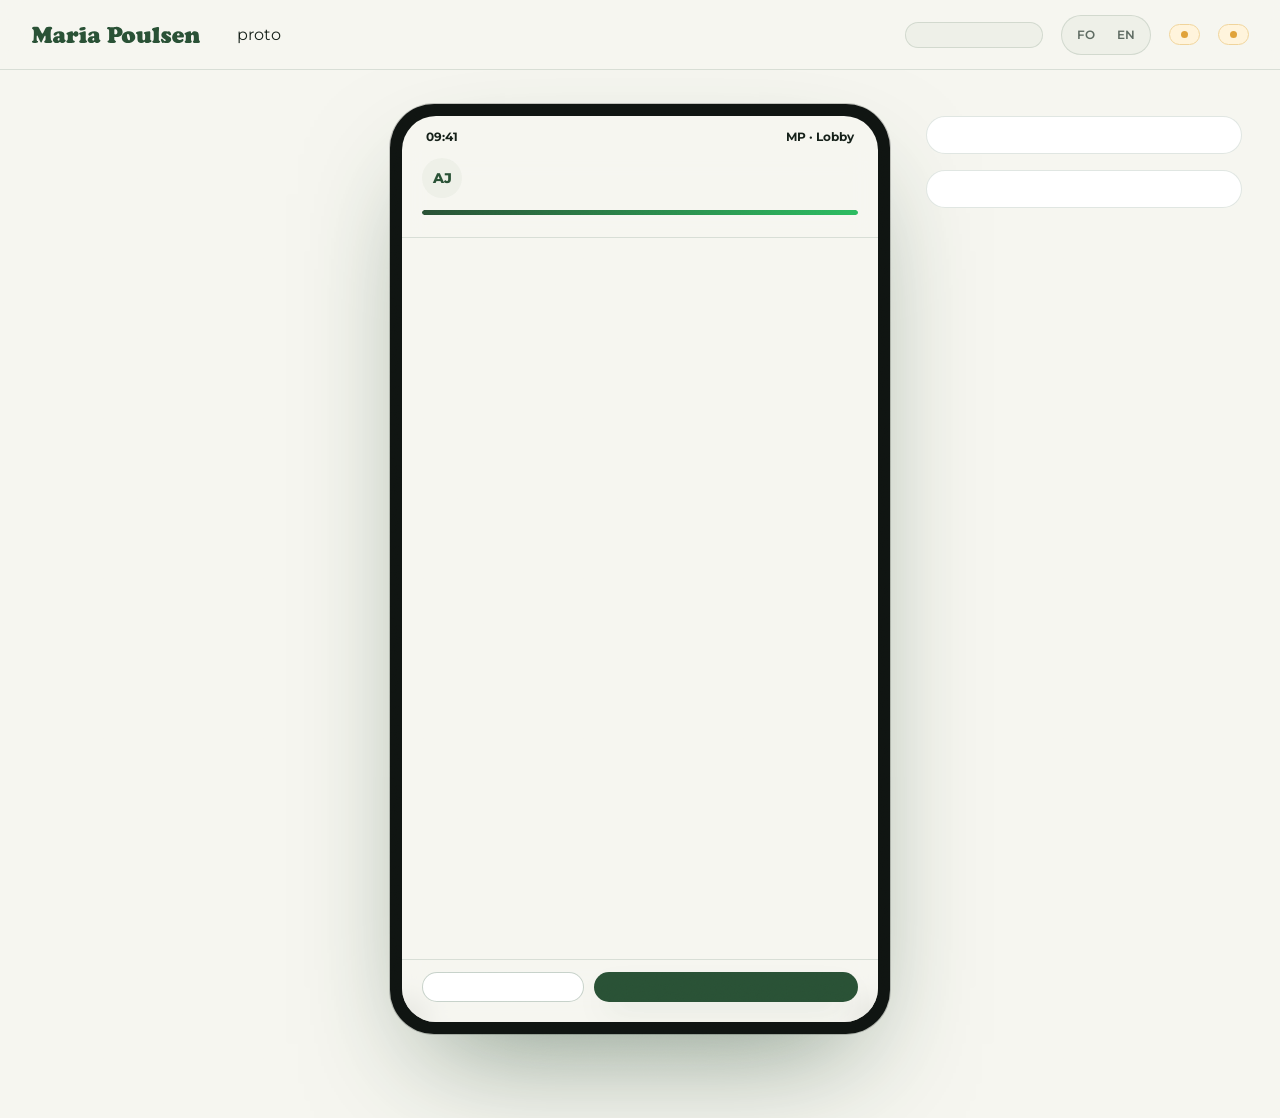
==== tilbod.html @ 672010e7 "Prototype (mock data only): pages and styles" ====
<!doctype html>
<html lang="fo" data-theme="auto" data-mode="customer">
<head>
<meta charset="utf-8">
<meta name="viewport" content="width=device-width,initial-scale=1,viewport-fit=cover">
<meta name="theme-color" content="#f6f6f0" media="(prefers-color-scheme: light)">
<meta name="theme-color" content="#0f1712" media="(prefers-color-scheme: dark)">
<meta name="color-scheme" content="light dark">
<meta name="mobile-web-app-capable" content="yes">
<meta name="apple-mobile-web-app-capable" content="yes">
<meta name="apple-mobile-web-app-status-bar-style" content="black-translucent">
<meta name="apple-mobile-web-app-title" content="MP Hitapumpa">
<meta name="application-name" content="MP Hitapumpa">
<meta name="format-detection" content="telephone=no">
<link rel="manifest" href="manifest.webmanifest">
<meta name="robots" content="noindex,nofollow,noarchive">
<link rel="icon" type="image/svg+xml" href="icons/icon.svg">
<link rel="icon" type="image/png" sizes="192x192" href="[data-uri]">
<link rel="apple-touch-icon" sizes="180x180" href="[data-uri]">
<title>Tilboð · Maria Poulsen (dømi)</title>
<link rel="stylesheet" href="css/fonts.css">
<link rel="stylesheet" href="css/app.css">
</head>

<div class="grain"></div>
<header class="hud">
  <div class="brand"><svg class="logo-svg" xmlns="http://www.w3.org/2000/svg" viewBox="146 248 937 98" fill="currentColor" role="img" aria-label="Maria Poulsen"><path class="lg lg0" d="M 214.992188 314.238281 L 207.324219 331.425781 C 206.007812 334.324219 204.941406 336.273438 204.132812 337.269531 C 203.320312 338.273438 202.425781 338.777344 201.449219 338.777344 C 200.511719 338.777344 199.679688 338.367188 198.953125 337.5625 C 198.484375 337.050781 197.414062 335.175781 195.730469 331.9375 C 194.046875 328.699219 192.652344 325.828125 191.542969 323.3125 L 183.109375 304.335938 C 181.960938 301.695312 180.746094 300.375 179.46875 300.375 C 178.105469 300.375 177.359375 301.503906 177.234375 303.761719 C 176.933594 308.785156 176.785156 313.429688 176.785156 317.6875 C 176.785156 322.121094 176.996094 325.121094 177.425781 326.699219 C 177.722656 327.632812 178.113281 328.316406 178.605469 328.746094 C 179.09375 329.167969 180.425781 329.9375 182.601562 331.046875 C 184.007812 331.765625 184.707031 333.023438 184.707031 334.8125 C 184.707031 339.585938 178.597656 341.964844 166.371094 341.964844 C 156.0625 341.964844 150.90625 339.648438 150.90625 335.003906 C 150.90625 333.8125 151.171875 332.949219 151.707031 332.414062 C 152.242188 331.886719 153.613281 331.085938 155.828125 330.019531 C 157.234375 329.378906 158.183594 328.507812 158.671875 327.398438 C 159.160156 326.292969 159.574219 324.144531 159.917969 320.949219 C 160.300781 317.539062 160.660156 311.953125 161.003906 304.175781 C 161.34375 296.402344 161.515625 289.75 161.515625 284.207031 C 161.515625 277.269531 160.980469 272.558594 159.917969 270.089844 C 159.535156 269.238281 159.097656 268.597656 158.609375 268.175781 C 158.117188 267.746094 157.191406 267.195312 155.828125 266.511719 C 152.804688 265.0625 151.292969 263.1875 151.292969 260.890625 C 151.292969 259.402344 151.855469 258.035156 152.984375 256.800781 C 154.113281 255.5625 155.613281 254.691406 157.488281 254.183594 C 159.363281 253.625 161.867188 253.148438 164.996094 252.742188 C 168.128906 252.339844 170.777344 252.136719 172.949219 252.136719 C 178.40625 252.136719 182.257812 252.582031 184.515625 253.476562 C 185.621094 253.902344 186.496094 254.476562 187.136719 255.203125 C 187.773438 255.925781 188.691406 257.417969 189.882812 259.675781 L 203.171875 284.144531 C 204.621094 286.832031 205.621094 288.46875 206.175781 289.066406 C 206.726562 289.660156 207.496094 289.960938 208.476562 289.960938 C 209.328125 289.960938 210.082031 289.644531 210.746094 289.003906 C 211.40625 288.363281 212.183594 287.171875 213.074219 285.425781 L 222.085938 267.851562 C 223.191406 265.597656 223.917969 264.125 224.257812 263.445312 C 226.34375 259.1875 228.410156 256.351562 230.453125 254.949219 C 233.050781 253.117188 237.78125 252.199219 244.640625 252.199219 C 256.691406 252.199219 262.71875 254.949219 262.71875 260.441406 C 262.71875 261.679688 262.488281 262.667969 262.019531 263.414062 C 261.550781 264.160156 260.589844 265.0625 259.140625 266.128906 C 257.183594 267.621094 255.949219 269.769531 255.4375 272.582031 C 254.457031 278.460938 253.96875 285.617188 253.96875 294.050781 C 253.96875 304.914062 254.480469 314.433594 255.5 322.609375 C 255.757812 324.613281 256.148438 325.976562 256.683594 326.699219 C 257.214844 327.425781 258.589844 328.507812 260.804688 329.957031 C 262.335938 330.980469 263.101562 332.34375 263.101562 334.042969 C 263.101562 337.03125 261.121094 339.136719 257.160156 340.371094 C 255.117188 341.054688 252.964844 341.496094 250.710938 341.710938 C 248.449219 341.929688 244.976562 342.03125 240.296875 342.03125 C 233.09375 342.03125 227.726562 341.519531 224.195312 340.5 C 220.273438 339.347656 218.316406 337.390625 218.316406 334.621094 C 218.316406 333.597656 218.570312 332.757812 219.082031 332.097656 C 219.59375 331.4375 220.914062 330.234375 223.042969 328.488281 C 224.148438 327.59375 224.90625 325.871094 225.3125 323.3125 C 225.714844 320.757812 225.917969 316.414062 225.917969 310.277344 C 225.917969 306.871094 225.761719 304.636719 225.4375 303.570312 C 225.121094 302.507812 224.449219 301.972656 223.425781 301.972656 C 222.234375 301.972656 221.085938 302.792969 219.976562 304.429688 C 218.867188 306.070312 217.207031 309.34375 214.992188 314.238281 "/><path class="lg lg1" d="M 299.457031 313.984375 C 297.582031 313.984375 295.953125 314.746094 294.570312 316.285156 C 293.1875 317.816406 292.492188 319.648438 292.492188 321.777344 C 292.492188 323.824219 292.984375 325.472656 293.964844 326.730469 C 294.945312 327.984375 296.242188 328.613281 297.859375 328.613281 C 301.269531 328.613281 302.972656 325.742188 302.972656 319.988281 C 302.972656 317.644531 302.726562 316.070312 302.238281 315.261719 C 301.75 314.453125 300.820312 314.027344 299.457031 313.984375 M 303.742188 276.988281 C 311.152344 276.988281 317.433594 278.863281 322.589844 282.613281 C 325.3125 284.617188 327.21875 286.902344 328.304688 289.480469 C 329.394531 292.054688 329.9375 295.605469 329.9375 300.117188 L 329.808594 309.636719 C 329.808594 316.242188 330.277344 320.523438 331.214844 322.484375 C 331.679688 323.417969 332.128906 324.015625 332.554688 324.269531 C 332.980469 324.523438 333.875 324.761719 335.238281 324.972656 C 336.601562 325.1875 337.28125 326.082031 337.28125 327.65625 C 337.28125 329.699219 336.460938 331.832031 334.824219 334.042969 C 333.183594 336.261719 331.0625 338.113281 328.464844 339.605469 C 325.273438 341.476562 321.929688 342.417969 318.433594 342.417969 C 313.960938 342.417969 310.425781 340.882812 307.828125 337.816406 C 306.933594 336.710938 306.101562 336.15625 305.335938 336.15625 C 304.484375 336.15625 303.355469 336.6875 301.949219 337.753906 C 297.691406 340.859375 292.855469 342.417969 287.445312 342.417969 C 281.867188 342.417969 277.351562 341.222656 273.902344 338.835938 C 271.644531 337.261719 269.851562 335.207031 268.535156 332.671875 C 267.210938 330.136719 266.554688 327.488281 266.554688 324.71875 C 266.554688 320.289062 268.34375 316.367188 271.921875 312.960938 C 277.5 307.59375 285.851562 304.890625 296.96875 304.847656 C 299.4375 304.847656 300.992188 304.601562 301.628906 304.109375 C 302.269531 303.625 302.589844 302.480469 302.589844 300.695312 C 302.589844 296.179688 302.121094 292.910156 301.183594 290.886719 C 300.246094 288.867188 298.710938 287.851562 296.582031 287.851562 C 295.304688 287.851562 294.164062 288.234375 293.167969 289.003906 C 292.164062 289.769531 290.917969 291.175781 289.425781 293.21875 C 285.636719 298.628906 281.671875 301.335938 277.542969 301.335938 C 275.457031 301.335938 273.75 300.71875 272.433594 299.480469 C 271.113281 298.246094 270.453125 296.625 270.453125 294.625 C 270.453125 292.582031 271.269531 290.535156 272.910156 288.488281 C 274.550781 286.445312 276.777344 284.660156 279.589844 283.125 C 287.296875 279.035156 295.347656 276.988281 303.742188 276.988281 "/><path class="lg lg2" d="M 371.273438 277.4375 C 373.53125 277.4375 374.90625 277.753906 375.394531 278.394531 C 375.882812 279.03125 376.320312 281.078125 376.703125 284.53125 C 376.917969 286.402344 377.578125 287.339844 378.683594 287.339844 C 379.539062 287.339844 380.347656 286.726562 381.113281 285.488281 C 384.519531 280.164062 388.972656 277.5 394.464844 277.5 C 398.34375 277.5 401.515625 278.757812 403.988281 281.273438 C 405.179688 282.503906 406.160156 284.09375 406.925781 286.03125 C 407.695312 287.96875 408.074219 289.832031 408.074219 291.621094 C 408.074219 293.625 407.605469 295.679688 406.671875 297.785156 C 405.730469 299.894531 404.519531 301.632812 403.027344 302.996094 C 400.304688 305.59375 396.957031 306.890625 392.996094 306.890625 C 390.824219 306.890625 389.003906 306.507812 387.535156 305.742188 C 386.066406 304.972656 384.136719 303.421875 381.753906 301.078125 C 380.859375 300.183594 380.027344 299.738281 379.261719 299.738281 C 378.066406 299.738281 377.289062 300.40625 376.929688 301.746094 C 376.566406 303.089844 376.386719 305.914062 376.386719 310.214844 C 376.386719 316.648438 376.621094 321.035156 377.089844 323.375 C 377.386719 324.65625 377.800781 325.539062 378.335938 326.027344 C 378.867188 326.519531 380.003906 327.019531 381.753906 327.527344 C 385.585938 328.679688 387.503906 330.679688 387.503906 333.535156 C 387.503906 335.28125 386.882812 336.804688 385.648438 338.105469 C 384.414062 339.40625 382.773438 340.265625 380.730469 340.691406 C 376.640625 341.542969 370.636719 341.964844 362.710938 341.964844 C 355.171875 341.964844 349.445312 341.308594 345.527344 339.988281 C 342.03125 338.796875 340.285156 336.730469 340.285156 333.792969 C 340.285156 331.578125 341.5625 329.59375 344.121094 327.847656 C 345.355469 327.042969 346.207031 326.308594 346.675781 325.644531 C 347.144531 324.988281 347.460938 324.078125 347.632812 322.929688 C 348.3125 319.054688 348.65625 311.878906 348.65625 301.394531 C 348.65625 299.480469 348.441406 298.109375 348.015625 297.273438 C 347.589844 296.445312 346.738281 295.773438 345.460938 295.265625 C 342.4375 294.074219 340.925781 292.347656 340.925781 290.089844 C 340.925781 288.042969 341.96875 286.289062 344.054688 284.816406 C 346.140625 283.347656 349.632812 281.886719 354.535156 280.441406 C 361.09375 278.480469 366.675781 277.480469 371.273438 277.4375 "/><path class="lg lg3" d="M 435.058594 253.476562 C 438.761719 253.476562 441.703125 254.171875 443.875 255.554688 C 446.046875 256.9375 447.132812 258.800781 447.132812 261.144531 C 447.132812 264.421875 445.492188 267.023438 442.214844 268.941406 C 437.015625 271.964844 430.734375 273.476562 423.367188 273.476562 C 420.257812 273.476562 417.785156 272.878906 415.953125 271.683594 C 413.484375 270.152344 412.246094 268.023438 412.246094 265.296875 C 412.246094 261.632812 414.867188 258.757812 420.105469 256.671875 C 425.429688 254.542969 430.414062 253.476562 435.058594 253.476562 M 447.707031 281.460938 L 447.707031 318.582031 C 447.707031 321.523438 447.972656 323.675781 448.503906 325.035156 C 449.039062 326.402344 450.113281 327.65625 451.734375 328.804688 C 453.054688 329.746094 453.9375 330.542969 454.382812 331.203125 C 454.832031 331.863281 455.058594 332.703125 455.058594 333.726562 C 455.058594 339.21875 448.089844 341.964844 434.164062 341.964844 C 426.664062 341.964844 420.722656 341.375 416.335938 340.179688 C 414.84375 339.753906 413.640625 339.007812 412.726562 337.941406 C 411.808594 336.878906 411.351562 335.664062 411.351562 334.300781 C 411.351562 333.152344 411.585938 332.257812 412.054688 331.617188 C 412.523438 330.980469 413.71875 329.957031 415.632812 328.550781 C 416.953125 327.570312 417.890625 325.976562 418.445312 323.757812 C 418.996094 321.542969 419.277344 318.246094 419.277344 313.855469 C 419.277344 312.449219 419.179688 309.824219 418.988281 305.964844 C 418.796875 302.109375 418.65625 299.863281 418.574219 299.226562 C 418.316406 297.476562 417.125 296.136719 414.996094 295.199219 C 412.355469 294.050781 411.035156 292.347656 411.035156 290.089844 C 411.035156 287.40625 412.757812 285.402344 416.207031 284.082031 C 420.976562 282.25 426.089844 280.695312 431.542969 279.417969 C 436.992188 278.140625 441.210938 277.5 444.195312 277.5 C 446.535156 277.5 447.707031 278.820312 447.707031 281.460938 "/><path class="lg lg4" d="M 491.027344 313.984375 C 489.152344 313.984375 487.523438 314.746094 486.140625 316.285156 C 484.753906 317.816406 484.066406 319.648438 484.066406 321.777344 C 484.066406 323.824219 484.550781 325.472656 485.53125 326.730469 C 486.511719 327.984375 487.8125 328.613281 489.429688 328.613281 C 492.839844 328.613281 494.542969 325.742188 494.542969 319.988281 C 494.542969 317.644531 494.296875 316.070312 493.804688 315.261719 C 493.316406 314.453125 492.390625 314.027344 491.027344 313.984375 M 495.308594 276.988281 C 502.722656 276.988281 509.003906 278.863281 514.15625 282.613281 C 516.882812 284.617188 518.789062 286.902344 519.875 289.480469 C 520.960938 292.054688 521.503906 295.605469 521.503906 300.117188 L 521.375 309.636719 C 521.375 316.242188 521.84375 320.523438 522.78125 322.484375 C 523.25 323.417969 523.699219 324.015625 524.125 324.269531 C 524.550781 324.523438 525.445312 324.761719 526.808594 324.972656 C 528.171875 325.1875 528.851562 326.082031 528.851562 327.65625 C 528.851562 329.699219 528.03125 331.832031 526.390625 334.042969 C 524.75 336.261719 522.632812 338.113281 520.035156 339.605469 C 516.839844 341.476562 513.496094 342.417969 510.003906 342.417969 C 505.53125 342.417969 501.992188 340.882812 499.398438 337.816406 C 498.503906 336.710938 497.671875 336.15625 496.90625 336.15625 C 496.050781 336.15625 494.921875 336.6875 493.519531 337.753906 C 489.261719 340.859375 484.425781 342.417969 479.015625 342.417969 C 473.433594 342.417969 468.921875 341.222656 465.46875 338.835938 C 463.210938 337.261719 461.421875 335.207031 460.105469 332.671875 C 458.78125 330.136719 458.121094 327.488281 458.121094 324.71875 C 458.121094 320.289062 459.914062 316.367188 463.488281 312.960938 C 469.070312 307.59375 477.417969 304.890625 488.535156 304.847656 C 491.003906 304.847656 492.5625 304.601562 493.199219 304.109375 C 493.839844 303.625 494.15625 302.480469 494.15625 300.695312 C 494.15625 296.179688 493.6875 292.910156 492.753906 290.886719 C 491.816406 288.867188 490.28125 287.851562 488.152344 287.851562 C 486.875 287.851562 485.734375 288.234375 484.734375 289.003906 C 483.734375 289.769531 482.484375 291.175781 480.996094 293.21875 C 477.207031 298.628906 473.242188 301.335938 469.113281 301.335938 C 467.027344 301.335938 465.320312 300.71875 464 299.480469 C 462.679688 298.246094 462.019531 296.625 462.019531 294.625 C 462.019531 292.582031 462.839844 290.535156 464.480469 288.488281 C 466.121094 286.445312 468.34375 284.660156 471.15625 283.125 C 478.867188 279.035156 486.917969 276.988281 495.308594 276.988281 "/><path class="lg lg5" d="M 605.332031 268.875 L 605.332031 290.597656 C 605.332031 292.257812 605.691406 293.261719 606.417969 293.605469 C 607.652344 294.199219 609.207031 294.496094 611.078125 294.496094 C 613.890625 294.496094 616.257812 293.707031 618.175781 292.132812 C 620.941406 289.878906 622.328125 286.085938 622.328125 280.761719 C 622.328125 275.222656 620.707031 271.222656 617.46875 268.746094 C 615.425781 267.171875 612.953125 266.386719 610.058594 266.386719 C 606.90625 266.386719 605.332031 267.214844 605.332031 268.875 M 576.515625 310.597656 L 576.515625 276.988281 C 576.515625 272.644531 576.21875 269.886719 575.621094 268.714844 C 575.023438 267.542969 573.40625 266.597656 570.765625 265.875 C 566.933594 264.765625 565.015625 262.847656 565.015625 260.125 C 565.015625 258.207031 565.824219 256.734375 567.441406 255.714844 C 569.058594 254.691406 571.402344 254.183594 574.46875 254.183594 C 575.492188 254.183594 578.027344 254.242188 582.074219 254.371094 L 585.90625 254.371094 C 592.976562 254.328125 597.121094 254.277344 598.335938 254.210938 C 599.550781 254.148438 603.882812 253.773438 611.335938 253.09375 C 613.804688 252.839844 616.066406 252.710938 618.109375 252.710938 C 625.09375 252.710938 631.3125 254.136719 636.765625 256.992188 C 646.261719 261.933594 651.015625 269.769531 651.015625 280.503906 C 651.015625 289.195312 647.691406 296.160156 641.046875 301.394531 C 634.785156 306.296875 627.203125 308.746094 618.300781 308.746094 C 616.042969 308.746094 613.273438 308.597656 609.992188 308.296875 C 608.246094 308.171875 607.160156 308.105469 606.734375 308.105469 C 605.5 308.105469 604.882812 308.808594 604.882812 310.214844 L 604.882812 310.597656 L 605.332031 321.078125 C 605.414062 323.121094 605.789062 324.644531 606.449219 325.644531 C 607.109375 326.644531 608.460938 327.679688 610.503906 328.742188 C 613.273438 330.234375 614.660156 331.851562 614.660156 333.597656 C 614.660156 336.28125 612.617188 338.347656 608.527344 339.796875 C 604.4375 341.246094 598.644531 341.964844 591.144531 341.964844 C 575.386719 341.964844 567.507812 339.265625 567.507812 333.855469 C 567.507812 332.578125 567.847656 331.597656 568.527344 330.914062 C 569.210938 330.234375 570.808594 329.253906 573.320312 327.976562 C 574.855469 327.171875 575.75 326.039062 576.003906 324.589844 C 576.261719 323.144531 576.429688 318.480469 576.515625 310.597656 "/><path class="lg lg6" d="M 681.089844 291.75 C 679.21875 291.75 677.714844 292.441406 676.585938 293.824219 C 675.457031 295.207031 674.890625 297.050781 674.890625 299.351562 C 674.890625 301.910156 675.371094 305.390625 676.328125 309.800781 C 677.289062 314.207031 678.425781 318.117188 679.75 321.523438 C 681.070312 325.015625 683.21875 326.761719 686.203125 326.761719 C 689.992188 326.761719 691.890625 324.355469 691.890625 319.542969 C 691.890625 315.964844 691.410156 311.894531 690.449219 307.339844 C 689.492188 302.78125 688.332031 299.074219 686.972656 296.222656 C 685.5625 293.328125 683.601562 291.835938 681.089844 291.75 M 686.203125 276.988281 C 693.996094 276.988281 700.832031 279.011719 706.710938 283.058594 C 710.929688 285.957031 714.316406 289.726562 716.871094 294.367188 C 719.511719 299.226562 720.832031 304.296875 720.832031 309.574219 C 720.832031 318.816406 716.59375 326.679688 708.117188 333.152344 C 700.023438 339.328125 690.761719 342.417969 680.324219 342.417969 C 670.144531 342.417969 661.902344 339.519531 655.597656 333.726562 C 649.464844 328.105469 646.398438 320.78125 646.398438 311.746094 C 646.398438 301.695312 650.148438 293.472656 657.640625 287.082031 C 665.480469 280.355469 674.996094 276.988281 686.203125 276.988281 "/><path class="lg lg7" d="M 760.445312 280.695312 L 760.445312 315.324219 C 760.445312 322.734375 762.894531 326.445312 767.792969 326.445312 C 769.03125 326.445312 770.242188 326.089844 771.4375 325.386719 C 772.628906 324.683594 773.457031 323.824219 773.925781 322.800781 C 774.863281 320.757812 775.335938 316.203125 775.335938 309.125 C 775.335938 302.140625 775.097656 297.371094 774.628906 294.816406 C 774.460938 293.75 774.160156 292.972656 773.734375 292.484375 C 773.308594 291.996094 772.5 291.429688 771.308594 290.792969 C 768.878906 289.515625 767.664062 287.894531 767.664062 285.933594 C 767.664062 283.292969 769.75 281.460938 773.925781 280.441406 C 781.851562 278.480469 789.667969 277.5 797.375 277.5 C 801.675781 277.5 803.828125 279.78125 803.828125 284.339844 C 803.828125 284.804688 803.804688 285.765625 803.765625 287.214844 C 803.679688 289.257812 803.613281 291.75 803.574219 294.6875 L 803.574219 322.863281 C 803.574219 324.3125 804.808594 325.636719 807.277344 326.828125 C 809.367188 327.847656 810.410156 329.339844 810.410156 331.300781 C 810.410156 335.128906 805.871094 338.09375 796.800781 340.179688 C 791.476562 341.414062 786.324219 342.03125 781.339844 342.03125 C 779.292969 342.03125 777.898438 341.796875 777.15625 341.332031 C 776.40625 340.859375 775.972656 339.949219 775.84375 338.582031 C 775.628906 335.941406 774.824219 334.621094 773.414062 334.621094 C 772.90625 334.621094 772.4375 334.738281 772.007812 334.972656 C 771.582031 335.207031 770.285156 336.066406 768.113281 337.5625 C 763.808594 340.5 759.1875 341.964844 754.246094 341.964844 C 746.070312 341.964844 740.296875 339.605469 736.933594 334.875 C 734.078125 330.914062 732.652344 324.246094 732.652344 314.878906 C 732.652344 311.382812 732.675781 308.40625 732.71875 305.933594 L 732.71875 302.996094 C 732.71875 299.328125 732.386719 296.636719 731.726562 294.910156 C 731.066406 293.1875 729.859375 291.832031 728.117188 290.851562 C 726.453125 290.003906 725.398438 289.320312 724.953125 288.808594 C 724.503906 288.296875 724.28125 287.597656 724.28125 286.703125 C 724.28125 283.464844 726.730469 281.3125 731.628906 280.246094 C 739.976562 278.417969 748.328125 277.5 756.675781 277.5 C 759.1875 277.5 760.445312 278.566406 760.445312 280.695312 "/><path class="lg lg8" d="M 850.597656 290.023438 L 850.597656 310.535156 C 850.597656 319.605469 850.738281 324.890625 851.011719 326.378906 C 851.285156 327.871094 852.34375 329.019531 854.175781 329.832031 C 855.75 330.511719 856.804688 331.148438 857.339844 331.746094 C 857.871094 332.34375 858.136719 333.195312 858.136719 334.300781 C 858.136719 335.707031 857.636719 336.984375 856.636719 338.132812 C 855.632812 339.285156 854.304688 340.09375 852.640625 340.5625 C 849.574219 341.496094 844.398438 341.964844 837.117188 341.964844 C 828.894531 341.964844 823.125 341.351562 819.800781 340.117188 C 818.269531 339.5625 817.011719 338.699219 816.03125 337.527344 C 815.054688 336.355469 814.5625 335.128906 814.5625 333.855469 C 814.5625 332.832031 814.828125 332.042969 815.359375 331.492188 C 815.894531 330.9375 817.054688 330.277344 818.84375 329.507812 C 820.503906 328.789062 821.527344 326.804688 821.910156 323.570312 C 822.589844 318.03125 822.933594 310.152344 822.933594 299.925781 C 822.933594 289.535156 822.632812 282.847656 822.035156 279.863281 C 821.441406 276.882812 819.953125 274.667969 817.566406 273.222656 C 815.777344 272.199219 814.550781 271.226562 813.890625 270.3125 C 813.226562 269.398438 812.902344 268.28125 812.902344 266.960938 C 812.902344 264.871094 813.902344 263.050781 815.902344 261.492188 C 817.90625 259.941406 821.097656 258.503906 825.488281 257.183594 C 828.425781 256.289062 832.238281 255.4375 836.925781 254.628906 C 841.609375 253.820312 845.015625 253.414062 847.148438 253.414062 C 850.511719 253.414062 852.195312 255.5 852.195312 259.675781 C 852.195312 261.035156 851.980469 264.171875 851.554688 269.066406 C 851.003906 276.691406 850.679688 283.679688 850.597656 290.023438 "/><path class="lg lg9" d="M 887.464844 277.054688 C 889.59375 277.054688 893.0625 277.523438 897.878906 278.460938 C 898.859375 278.628906 899.667969 278.714844 900.308594 278.714844 C 901.03125 278.714844 902.433594 278.332031 904.523438 277.566406 C 905.503906 277.183594 906.335938 276.988281 907.015625 276.988281 C 908.972656 276.988281 910.957031 278.246094 912.957031 280.761719 C 914.578125 282.761719 915.898438 284.957031 916.917969 287.34375 C 917.941406 289.726562 918.453125 291.792969 918.453125 293.539062 C 918.453125 295.242188 917.855469 296.65625 916.664062 297.789062 C 915.472656 298.914062 913.976562 299.480469 912.191406 299.480469 C 910.699219 299.480469 909.371094 299.117188 908.199219 298.394531 C 907.023438 297.671875 905.140625 296.074219 902.542969 293.601562 C 899.816406 290.960938 897.5625 289.640625 895.769531 289.640625 C 894.578125 289.640625 893.546875 290.078125 892.671875 290.949219 C 891.796875 291.824219 891.363281 292.855469 891.363281 294.050781 C 891.363281 296.136719 893.363281 298.097656 897.367188 299.925781 C 904.566406 303.164062 910.082031 306.699219 913.914062 310.535156 C 917.152344 313.769531 918.773438 317.734375 918.773438 322.417969 C 918.773438 328.339844 916.171875 333.277344 910.976562 337.242188 C 906.503906 340.691406 901.03125 342.417969 894.558594 342.417969 C 892.894531 342.417969 889.871094 342.140625 885.484375 341.585938 C 881.351562 341.117188 879.03125 340.882812 878.519531 340.882812 C 877.964844 340.882812 877.324219 340.945312 876.601562 341.074219 C 875.367188 341.246094 874.472656 341.332031 873.917969 341.332031 C 871.917969 341.332031 870.339844 340.816406 869.1875 339.796875 C 867.445312 338.222656 865.824219 335.742188 864.335938 332.351562 C 862.84375 328.964844 862.097656 326.058594 862.097656 323.632812 C 862.097656 319.710938 863.632812 317.753906 866.699219 317.753906 C 867.890625 317.753906 868.988281 318.148438 869.988281 318.9375 C 870.988281 319.722656 873.089844 321.824219 876.285156 325.226562 C 878.03125 327.105469 879.480469 328.390625 880.628906 329.09375 C 881.777344 329.796875 883.011719 330.148438 884.332031 330.148438 C 885.738281 330.148438 886.867188 329.773438 887.722656 329.027344 C 888.570312 328.28125 889 327.292969 889 326.058594 C 889 324.144531 887.359375 322.398438 884.078125 320.820312 C 877.21875 317.457031 872.265625 313.984375 869.222656 310.40625 C 866.175781 306.824219 864.652344 302.695312 864.652344 298.011719 C 864.652344 292.941406 866.210938 288.574219 869.316406 284.914062 C 873.746094 279.671875 879.796875 277.054688 887.464844 277.054688 "/><path class="lg lg10" d="M 954.9375 300.117188 L 961.386719 300.117188 C 964.109375 300.117188 965.476562 298.863281 965.476562 296.351562 C 965.476562 294.050781 964.816406 292.175781 963.496094 290.730469 C 962.175781 289.28125 960.453125 288.554688 958.320312 288.554688 C 955.933594 288.554688 954.0625 289.492188 952.695312 291.363281 C 951.421875 293.113281 950.78125 294.878906 950.78125 296.671875 C 950.78125 297.945312 951.089844 298.839844 951.707031 299.351562 C 952.328125 299.863281 953.402344 300.117188 954.9375 300.117188 M 983.300781 312.066406 L 953.273438 312.066406 C 951.953125 312.066406 951.289062 312.644531 951.289062 313.792969 C 951.289062 316.558594 952.792969 319.171875 955.796875 321.617188 C 958.800781 324.070312 962.027344 325.292969 965.476562 325.292969 C 967.523438 325.292969 969.789062 324.902344 972.28125 324.113281 C 974.773438 323.324219 976.828125 322.355469 978.449219 321.203125 C 979.894531 320.183594 981.042969 319.667969 981.894531 319.667969 C 983.007812 319.667969 984.089844 320.351562 985.15625 321.714844 C 986.21875 323.078125 986.75 324.480469 986.75 325.929688 C 986.75 329 984.835938 331.957031 981 334.8125 C 974.230469 339.882812 966.410156 342.417969 957.554688 342.417969 C 948.609375 342.417969 941.109375 339.820312 935.0625 334.621094 C 932.125 332.066406 929.695312 328.980469 927.78125 325.355469 C 925.265625 320.542969 924.011719 315.472656 924.011719 310.148438 C 924.011719 302.992188 926.183594 296.5625 930.527344 290.851562 C 934.273438 285.914062 939.046875 282.230469 944.839844 279.800781 C 949.183594 277.96875 953.886719 277.054688 958.960938 277.054688 C 967.050781 277.054688 973.929688 279.355469 979.59375 283.953125 C 982.449219 286.253906 984.75 288.980469 986.496094 292.132812 C 988.496094 295.710938 989.5 299.203125 989.5 302.613281 C 989.5 305.382812 988.925781 307.648438 987.777344 309.417969 C 986.625 311.183594 985.132812 312.066406 983.300781 312.066406 "/><path class="lg lg11" d="M 1071.152344 300.628906 L 1072.050781 323.125 C 1072.136719 324.824219 1072.398438 326.082031 1072.847656 326.890625 C 1073.292969 327.699219 1074.605469 329.253906 1076.777344 331.554688 C 1077.417969 332.234375 1077.734375 333.195312 1077.734375 334.429688 C 1077.734375 337.242188 1076.054688 339.199219 1072.6875 340.304688 C 1069.324219 341.414062 1063.316406 341.964844 1054.671875 341.964844 C 1048.792969 341.964844 1044.640625 341.457031 1042.210938 340.433594 C 1039.695312 339.371094 1038.445312 337.644531 1038.445312 335.261719 C 1038.445312 334.410156 1038.566406 333.78125 1038.824219 333.375 C 1039.082031 332.972656 1039.933594 331.976562 1041.378906 330.40625 C 1043.085938 328.613281 1043.9375 322.652344 1043.9375 312.511719 C 1043.9375 306.636719 1043.253906 302.292969 1041.890625 299.480469 C 1040.785156 297.222656 1038.738281 296.09375 1035.757812 296.09375 C 1032.90625 296.09375 1030.945312 297.011719 1029.882812 298.839844 C 1028.8125 300.675781 1028.28125 303.996094 1028.28125 308.808594 L 1028.28125 321.457031 C 1028.28125 323.972656 1028.441406 325.699219 1028.761719 326.632812 C 1029.082031 327.570312 1030.136719 329.378906 1031.925781 332.066406 C 1032.390625 332.832031 1032.628906 333.703125 1032.628906 334.683594 C 1032.628906 337.199219 1030.878906 339.050781 1027.390625 340.242188 C 1023.894531 341.433594 1018.445312 342.03125 1011.03125 342.03125 C 999.191406 342.03125 993.269531 339.585938 993.269531 334.683594 C 993.269531 333.664062 993.453125 332.886719 993.8125 332.351562 C 994.175781 331.824219 995.039062 331.066406 996.402344 330.085938 C 997.507812 329.277344 998.210938 328.351562 998.507812 327.304688 C 998.804688 326.261719 999.085938 323.699219 999.339844 319.605469 C 999.636719 314.75 999.785156 309.660156 999.785156 304.335938 C 999.785156 301.394531 999.5625 299.46875 999.117188 298.554688 C 998.667969 297.636719 997.378906 296.519531 995.25 295.199219 C 993.417969 294.050781 992.503906 292.644531 992.503906 290.980469 C 992.503906 289.277344 993.25 287.882812 994.742188 286.796875 C 996.230469 285.714844 999.296875 284.339844 1003.941406 282.675781 C 1008.027344 281.230469 1011.96875 280.003906 1015.761719 279.003906 C 1019.550781 278.003906 1022.148438 277.5 1023.554688 277.5 C 1024.835938 277.5 1025.90625 277.96875 1026.78125 278.90625 C 1027.652344 279.84375 1028.089844 280.953125 1028.089844 282.230469 C 1028.089844 282.359375 1028.070312 282.890625 1028.027344 283.828125 C 1027.984375 284.164062 1027.964844 284.464844 1027.964844 284.71875 C 1027.964844 286.765625 1028.8125 287.789062 1030.519531 287.789062 C 1031.542969 287.789062 1032.628906 286.976562 1033.777344 285.359375 C 1037.441406 280.078125 1042.765625 277.4375 1049.75 277.4375 C 1055.121094 277.4375 1059.71875 278.84375 1063.550781 281.652344 C 1066.238281 283.65625 1068.109375 286.011719 1069.171875 288.710938 C 1070.238281 291.421875 1070.898438 295.390625 1071.152344 300.628906 "/></svg></div>
  <div class="sub" data-t="hudsub"></div><span class="v3b">proto</span>
  <div class="spacer"></div>
  <div class="seg" id="viewSeg"><button data-v="home" data-t="vHome"></button><button data-v="sales" data-t="vSales"></button><button data-v="offer" data-t="vOffer"></button><button data-v="dash" data-t="vDash"></button></div>
  <div class="seg sm" id="langSeg"><button data-l="fo">FO</button><button data-l="en">EN</button></div>
  <span class="demo dl" data-t="demo"></span><span class="demo ds" data-t="demoS"></span>
</header>
<main id="home" style="display:none"></main>
<main id="sales">
  <aside class="side l">
    <div class="kicker" data-t="sideK"></div>
    <div class="h" data-t="sideH"></div>
    <p data-t="sideP"></p>
    <nav class="stepnav" id="stepNav" aria-label="Steps"></nav>
  </aside>
  <div class="device"><div class="screen">
    <div class="sbar"><span id="clock">09:41</span><span>MP · Lobby</span></div>
    <div class="apphead">
      <div class="row"><div class="av" id="headAv">AJ</div><div style="flex:1;min-width:0"><div class="t" id="headT"></div><div class="s" id="headS"></div></div><button class="net" id="netBtn" onclick="toggleNet()"></button><button class="livebtn" id="liveBtn" onclick="openLive()"></button></div>
      <div class="prog"><i id="progBar"></i></div>
      <div class="dots" id="dots"></div>
      <div id="qbar"></div>
    </div>
    <div class="body" id="body"></div>
    <div class="foot"><button class="btn s" id="prevBtn"></button><button class="btn p" id="nextBtn"></button></div>
  </div></div>
  <aside class="side r">
    <h3 data-t="liveH"></h3>
    <div class="panel" id="livePanel"></div>
    <div class="panel" style="margin-top:16px" id="bcPanel"></div>
  </aside>
</main>
<main id="offer"></main>
<main id="dash" style="display:none"></main>
<main id="job" style="display:none"></main>
<nav class="tabbar" id="tabbar" aria-label="Main"><button data-v="home" onclick="go('home')"><svg viewBox="0 0 24 24"><path d="M3 11l9-7 9 7v9H3z"/><path d="M9 20v-6h6v6"/></svg><span data-t="vHome"></span></button><button data-v="sales" onclick="go('sales')"><svg viewBox="0 0 24 24"><path d="M4 5h16M4 12h16M4 19h10"/></svg><span data-t="vSales"></span></button><button data-v="offer" onclick="go('offer')"><svg viewBox="0 0 24 24"><path d="M6 3h9l4 4v14H6z"/><path d="M14 3v5h5M9 13h7M9 17h5"/></svg><span data-t="vOffer"></span></button><button data-v="dash" onclick="go('dash')"><svg viewBox="0 0 24 24"><path d="M4 20V10M10 20V4M16 20v-7M22 20H2"/></svg><span data-t="vDash"></span></button></nav>
<div class="osum" id="osum"></div>
<button class="chatfab" id="chatFab"><span class="dt"></span><span data-t="chatFab"></span></button>
<div class="modal" id="modal"><div class="mbox" id="mbox"></div></div>
<noscript>Javascript er neyðugt.</noscript>
<script src="js/assets.js"></script>
<script src="js/db.js"></script>
<script src="js/api.js"></script>
<script src="js/boot.js"></script>
</body>
</html>
---- css/fonts.css ----
@font-face{font-family:'Montserrat';font-style:normal;font-weight:300 900;font-display:swap;src:url([data-uri]) format('woff2');unicode-range:U+0000-00FF,U+0131,U+0152-0153,U+02BB-02BC,U+02C6,U+02DA,U+02DC,U+2000-206F,U+2074,U+20AC,U+2122,U+2191,U+2193,U+2212,U+2215,U+FEFF,U+FFFD}
@font-face{font-family:'Montserrat';font-style:normal;font-weight:300 900;font-display:swap;src:url([data-uri]) format('woff2');unicode-range:U+0100-024F,U+0259,U+1E00-1EFF,U+2020,U+20A0-20AB,U+20AD-20CF,U+2113,U+2C60-2C7F,U+A720-A7FF}
---- css/app.css ----
:root{--bg:#f6f6f0;--bg2:#eef0e8;--surface:#fefff4;--surface2:#fff;--ink:#152019;--ink2:#2b3a30;--mut:#5d6a61;
--acc:#295135;--acc2:#2cbc61;--deep:#193f24;--sage:#a0b9a8;--ivory:#fefff4;--line:rgba(41,81,53,.14);--line2:rgba(41,81,53,.26);
--hud:rgba(246,246,240,.74);--shadow:0 30px 80px -30px rgba(25,63,36,.35);--radius:22px;--ease:cubic-bezier(.16,1,.3,1);--ease2:cubic-bezier(.7,0,.2,1);--warn:#b7791f;--bad:#b3412f}
*{box-sizing:border-box;margin:0;padding:0}
html{background:var(--bg)}
body{font-family:Montserrat,system-ui,sans-serif;color:var(--ink);background:var(--bg);line-height:1.5;-webkit-font-smoothing:antialiased;min-height:100vh}
button{font:inherit;color:inherit;background:none;border:0;cursor:pointer}
input,select,textarea{font:inherit;color:inherit}
a{color:inherit}
img{display:block;max-width:100%}
.logo-svg{display:block;width:100%;height:auto;color:var(--acc)}
.grain{position:fixed;inset:-50%;z-index:90;pointer-events:none;opacity:.045;mix-blend-mode:overlay;
background-image:url("data:image/svg+xml,%3Csvg xmlns='http://www.w3.org/2000/svg' width='160' height='160'%3E%3Cfilter id='n'%3E%3CfeTurbulence type='fractalNoise' baseFrequency='.85' numOctaves='3' stitchTiles='stitch'/%3E%3C/filter%3E%3Crect width='100%25' height='100%25' filter='url(%23n)'/%3E%3C/svg%3E");animation:grain 1.2s steps(6) infinite}
@keyframes grain{0%{transform:translate(0,0)}20%{transform:translate(-3%,2%)}40%{transform:translate(2%,-3%)}60%{transform:translate(-2%,-1%)}80%{transform:translate(3%,3%)}100%{transform:translate(0,0)}}
@keyframes rv{from{opacity:0;transform:translate3d(0,28px,0);filter:blur(6px)}to{opacity:1;transform:none;filter:none}}
@keyframes kb{from{transform:scale(1.02)}to{transform:scale(1.12) translate3d(-1.5%,-1%,0)}}
@keyframes dash{to{stroke-dashoffset:-40}}
@keyframes spin{to{transform:rotate(360deg)}}
@keyframes breath{50%{opacity:.8;transform:scale(1.04)}}
@keyframes flash{0%{background:rgba(44,188,97,.28)}100%{background:transparent}}
@keyframes pulse{0%{box-shadow:0 0 0 0 rgba(44,188,97,.55)}100%{box-shadow:0 0 0 14px rgba(44,188,97,0)}}
@keyframes grow{from{transform:scaleX(0)}to{transform:scaleX(1)}}
.hud{position:sticky;top:0;z-index:50;display:flex;align-items:center;gap:18px;padding:0 clamp(14px,2.4vw,40px);height:70px;
background:var(--hud);backdrop-filter:blur(18px) saturate(1.2);-webkit-backdrop-filter:blur(18px) saturate(1.2);border-bottom:1px solid var(--line)}
.brand{width:170px;flex:none}
.hud .sub{font-size:11px;letter-spacing:.14em;text-transform:uppercase;color:var(--mut);font-weight:600;white-space:nowrap}
.spacer{flex:1}
.seg{display:flex;background:var(--bg2);border:1px solid var(--line);border-radius:99px;padding:4px}
.seg button{padding:8px 16px;border-radius:99px;font-size:13px;font-weight:600;color:var(--mut);transition:all .4s var(--ease);white-space:nowrap}
.seg button.on{background:var(--acc);color:var(--ivory);box-shadow:0 8px 20px -10px rgba(25,63,36,.6)}
.seg.sm button{padding:6px 11px;font-size:12px}
.demo{display:inline-flex;align-items:center;gap:6px;padding:6px 11px;border-radius:99px;background:#fff4dc;color:#7a4f0e;border:1px solid #f0d49a;font-size:11.5px;font-weight:700;letter-spacing:.02em;white-space:nowrap}
.demo:before{content:"";width:7px;height:7px;border-radius:50%;background:#e0a23a}
.demo.inl{padding:2px 8px;font-size:10.5px;vertical-align:middle}
.demo.inl:before{width:5px;height:5px}
#sales{display:grid;grid-template-columns:minmax(0,1fr) 500px minmax(0,1fr);gap:36px;padding:34px clamp(14px,3vw,48px) 60px;align-items:start}
.side{position:sticky;top:100px;animation:rv .9s var(--ease) both}
.side h3{font-size:12px;letter-spacing:.14em;text-transform:uppercase;color:var(--mut);margin-bottom:12px}
.kicker{font-size:12px;letter-spacing:.16em;text-transform:uppercase;color:var(--acc);font-weight:700}
.side .h{font-size:30px;line-height:1.08;font-weight:800;letter-spacing:-.035em;margin:10px 0 14px}
.side p{color:var(--ink2);font-size:14px;max-width:38ch}
.panel{background:var(--surface2);border:1px solid var(--line);border-radius:var(--radius);padding:18px;box-shadow:var(--shadow)}
.bcrow{display:flex;gap:10px;align-items:flex-start;padding:9px 0;border-bottom:1px dashed var(--line2);font-size:13px}
.bcrow:last-child{border:0}
.bcrow b{font-weight:700}
.tag{font-size:10.5px;font-weight:700;padding:2px 7px;border-radius:6px;background:var(--bg2);color:var(--acc);border:1px solid var(--line);white-space:nowrap}
.tag.w{background:#eaf7ef;color:#1d7a43;border-color:#bfe6cc}
.device{width:500px;height:930px;border-radius:44px;background:#0f1411;padding:12px;box-shadow:0 50px 120px -40px rgba(25,63,36,.55),0 0 0 1px rgba(0,0,0,.2);position:relative}
.screen{width:100%;height:100%;border-radius:34px;overflow:hidden;background:var(--bg);display:flex;flex-direction:column;position:relative}
.sbar{display:flex;justify-content:space-between;align-items:center;padding:12px 24px 4px;font-size:12px;font-weight:700}
.apphead{padding:8px 20px 12px;border-bottom:1px solid var(--line);background:var(--hud);backdrop-filter:blur(14px)}
.apphead .row{display:flex;align-items:center;gap:10px}
.apphead .t{font-size:15px;font-weight:800;letter-spacing:-.02em}
.apphead .s{font-size:11.5px;color:var(--mut);white-space:nowrap;overflow:hidden;text-overflow:ellipsis}
.prog{height:5px;background:var(--bg2);border-radius:9px;margin:12px 0 10px;overflow:hidden}
.prog i{display:block;height:100%;background:linear-gradient(90deg,var(--acc),var(--acc2));border-radius:9px;transition:width .8s var(--ease)}
.dots{display:flex;gap:5px;overflow-x:auto;scrollbar-width:none}
.dots::-webkit-scrollbar{display:none}
.dots button{flex:none;display:flex;align-items:center;gap:6px;padding:5px 10px 5px 5px;border-radius:99px;border:1px solid var(--line);font-size:11px;font-weight:600;color:var(--mut);background:var(--surface2);transition:all .4s var(--ease)}
.dots button i{width:19px;height:19px;border-radius:50%;display:grid;place-items:center;background:var(--bg2);font-style:normal;font-size:10px;font-weight:800}
.dots button.done i{background:var(--acc2);color:#fff}
.dots button.on{border-color:var(--acc);color:var(--acc);background:#eef5ef}
.dots button.on i{background:var(--acc);color:#fff}
.body{flex:1;overflow-y:auto;padding:18px 20px 24px;scroll-behavior:smooth}
.body::-webkit-scrollbar{width:0}
.stepin{animation:rv .7s var(--ease) both}
.st-k{font-size:11px;letter-spacing:.14em;text-transform:uppercase;color:var(--acc);font-weight:700}
.st-h{font-size:24px;font-weight:800;letter-spacing:-.035em;line-height:1.1;margin:4px 0 6px}
.st-p{font-size:13px;color:var(--ink2);margin-bottom:14px}
.card{background:var(--surface2);border:1px solid var(--line);border-radius:18px;padding:14px;margin-bottom:12px}
.card h4{font-size:12px;letter-spacing:.08em;text-transform:uppercase;color:var(--mut);margin-bottom:10px;display:flex;justify-content:space-between;align-items:center;gap:8px}
.fld{display:flex;flex-direction:column;gap:5px;margin-bottom:11px}
.fld:last-child{margin-bottom:0}
.fld label{font-size:12px;font-weight:600;color:var(--ink2)}
.fld input,.fld select,.fld textarea{background:var(--bg);border:1px solid var(--line2);border-radius:12px;padding:10px 12px;font-size:14px;outline:none;transition:border .3s;width:100%}
.fld input:focus,.fld select:focus,.fld textarea:focus{border-color:var(--acc)}
.g2{display:grid;grid-template-columns:1fr 1fr;gap:10px}
.g3{display:grid;grid-template-columns:1fr 1fr 1fr;gap:8px}
.g2 .fld,.g3 .fld{margin-bottom:0}
.chips{display:flex;flex-wrap:wrap;gap:6px}
.chip{padding:8px 12px;border-radius:12px;border:1px solid var(--line2);font-size:12.5px;font-weight:600;background:var(--bg);transition:all .3s var(--ease)}
.chip.on{background:var(--acc);border-color:var(--acc);color:#fff}
.pick{display:flex;gap:12px;align-items:center;padding:12px;border-radius:16px;border:1px solid var(--line);background:var(--surface2);margin-bottom:8px;width:100%;text-align:left;transition:all .35s var(--ease)}
.pick.on{border-color:var(--acc);box-shadow:0 0 0 2px var(--acc) inset;background:#f3f8f2}
.av{width:40px;height:40px;border-radius:50%;background:var(--bg2);display:grid;place-items:center;font-weight:800;color:var(--acc);flex:none;font-size:14px}
.pick .n{font-weight:700;font-size:14px}
.pick .m{font-size:11.5px;color:var(--mut)}
.pick img{width:54px;height:54px;object-fit:contain;border-radius:12px;background:#fff;flex:none}
.chk{display:flex;align-items:center;gap:9px;padding:8px 0;border-bottom:1px dashed var(--line);font-size:13px}
.chk:last-child{border:0}
.chk .ic{width:22px;height:22px;border-radius:50%;display:grid;place-items:center;flex:none;font-size:12px;font-weight:800;color:#fff}
.ok{background:var(--acc2)} .wa{background:var(--warn)} .ba{background:var(--bad)}
.chk .v{margin-left:auto;font-weight:700;font-size:12.5px;white-space:nowrap}
.toggle{display:flex;align-items:center;justify-content:space-between;gap:10px;padding:8px 0;font-size:13px;border-bottom:1px dashed var(--line)}
.toggle:last-child{border:0}
.sw{width:44px;height:26px;border-radius:99px;background:var(--line2);position:relative;transition:background .3s;flex:none}
.sw:after{content:"";position:absolute;top:3px;left:3px;width:20px;height:20px;border-radius:50%;background:#fff;transition:transform .4s var(--ease);box-shadow:0 2px 6px rgba(0,0,0,.2)}
.sw.on{background:var(--acc2)} .sw.on:after{transform:translateX(18px)}
.stepper{display:flex;align-items:center;gap:10px}
.stepper button{width:38px;height:38px;border-radius:12px;background:var(--bg2);border:1px solid var(--line2);font-size:20px;font-weight:700;color:var(--acc)}
.stepper .val{min-width:84px;text-align:center;font-size:26px;font-weight:800;letter-spacing:-.03em;font-variant-numeric:tabular-nums}
.stepper .val small{font-size:13px;color:var(--mut);font-weight:600}
input[type=range]{width:100%;accent-color:var(--acc);margin-top:6px}
.metric{display:flex;justify-content:space-between;align-items:center;gap:8px}
.metric label{font-size:13px;font-weight:600}
.acc-l{width:100%;border-collapse:collapse;font-size:12.5px}
.acc-l td{padding:7px 4px;border-bottom:1px dashed var(--line);vertical-align:top}
.acc-l td.q{text-align:right;font-weight:800;white-space:nowrap;font-variant-numeric:tabular-nums;width:70px}
.acc-l td.r{color:var(--mut);font-size:10.5px;width:96px;font-variant-numeric:tabular-nums}
.acc-l tr.fl td{animation:flash 1.4s var(--ease)}
.acc-l .sum td{border:0;font-weight:800;font-size:14px;padding-top:10px}
.runviz{background:linear-gradient(180deg,#eef4ee,#fbfcf6);border-radius:16px;border:1px solid var(--line);margin-bottom:12px;overflow:hidden}
.runviz svg,.kpi svg{display:block;width:100%;height:auto}
.flow{stroke-dasharray:8 6;animation:dash 1.4s linear infinite}
.photos{display:grid;grid-template-columns:1fr 1fr;gap:10px}
.ph{aspect-ratio:4/3;border-radius:14px;border:1.5px dashed var(--line2);background:repeating-linear-gradient(135deg,var(--bg2) 0 10px,var(--bg) 10px 20px);display:flex;flex-direction:column;align-items:center;justify-content:center;gap:4px;font-size:12px;font-weight:700;color:var(--mut);position:relative;text-align:center;padding:6px;transition:all .4s var(--ease)}
.ph.on{border-style:solid;border-color:var(--acc);background:linear-gradient(160deg,#cfdcd2,#9fb6a6);color:var(--deep)}
.ph .cam{font-size:22px}
.ph .bad2{position:absolute;top:7px;right:7px;background:var(--acc);color:#fff;border-radius:99px;font-size:10px;padding:2px 7px}
.foot{display:flex;gap:10px;padding:12px 20px 20px;border-top:1px solid var(--line);background:var(--hud);backdrop-filter:blur(14px)}
.btn{flex:1;padding:14px 16px;border-radius:16px;font-weight:700;font-size:14px;transition:transform .3s var(--ease),box-shadow .3s}
.btn:active{transform:scale(.98)}
.btn.p{background:var(--acc);color:var(--ivory);box-shadow:0 14px 30px -14px rgba(25,63,36,.7)}
.btn.s{background:var(--surface2);border:1px solid var(--line2);color:var(--acc);flex:.55}
.btn.big{animation:pulse 2s infinite}
.tot{display:flex;justify-content:space-between;align-items:baseline;padding:6px 0;font-size:13px}
.tot b{font-size:15px}
.tot.g{font-size:15px;border-top:1px solid var(--line2);margin-top:6px;padding-top:10px}
.tot.g b{font-size:22px;letter-spacing:-.03em;color:var(--acc)}
.warnbox{border-radius:14px;padding:10px 12px;font-size:12.5px;background:#fff7e6;border:1px solid #f0d49a;color:#6d4a0f;margin-bottom:10px}
.okbox{border-radius:14px;padding:10px 12px;font-size:12.5px;background:#eaf7ef;border:1px solid #bfe6cc;color:#1d5e36;margin-bottom:10px}
.hint{font-size:11.5px;color:var(--mut);margin-top:6px}
.modal{position:fixed;inset:0;z-index:80;background:rgba(15,25,18,.45);backdrop-filter:blur(6px);display:none;align-items:center;justify-content:center;padding:20px}
.modal.on{display:flex}
.mbox{background:var(--surface);border-radius:26px;max-width:480px;width:100%;padding:26px;box-shadow:var(--shadow);animation:rv .6s var(--ease) both}
.mbox h3{font-size:22px;letter-spacing:-.03em;margin-bottom:6px}
.mbox ol{margin:14px 0 14px 18px;font-size:13.5px;color:var(--ink2)}
.mbox ol li{margin-bottom:6px}
#offer{display:none}
.hero{position:relative;min-height:620px;display:flex;align-items:flex-end;overflow:hidden;color:#fff}
.hero .bgimg{position:absolute;inset:0;background-size:cover;background-position:center;animation:kb 22s var(--ease) both alternate infinite}
.hero:after{content:"";position:absolute;inset:0;background:linear-gradient(180deg,rgba(15,25,18,.15) 0%,rgba(15,25,18,.35) 45%,rgba(16,35,22,.88) 100%)}
.hero .in{position:relative;z-index:2;padding:60px clamp(20px,6vw,100px);width:100%;display:grid;grid-template-columns:1.2fr .95fr;gap:40px;align-items:end}
.hero .k{font-size:12px;letter-spacing:.18em;text-transform:uppercase;font-weight:700;color:#bfe6cc}
.hero h1{font-size:clamp(38px,4.8vw,72px);line-height:.98;letter-spacing:-.045em;font-weight:800;margin:14px 0 16px;text-wrap:balance;animation:rv 1.2s var(--ease) both}
.hero .addr{font-size:16px;color:#e3ece5}
.hero .sol{background:rgba(254,255,244,.12);backdrop-filter:blur(16px);border:1px solid rgba(255,255,255,.22);border-radius:var(--radius);padding:20px;display:flex;gap:16px;align-items:center;animation:rv 1.2s .2s var(--ease) both}
.hero .sol img{width:110px;height:110px;object-fit:contain;background:#fff;border-radius:16px;flex:none}
.hero .sol .t{font-weight:800;font-size:18px;letter-spacing:-.02em}
.hero .sol .p{font-size:13px;color:#dfe9e1;margin-top:4px}
.hero .price{font-size:30px;font-weight:800;letter-spacing:-.03em;margin-top:8px}
.onav{position:sticky;top:70px;z-index:40;background:var(--hud);backdrop-filter:blur(18px);border-bottom:1px solid var(--line);display:flex;gap:4px;justify-content:center;padding:8px;overflow-x:auto}
.onav a{padding:8px 13px;border-radius:99px;font-size:12px;font-weight:600;color:var(--mut);text-decoration:none;white-space:nowrap;letter-spacing:.04em}
.onav a:hover{color:var(--acc);background:var(--bg2)}
.sec{padding:80px clamp(20px,6vw,100px);max-width:1360px;margin:0 auto;scroll-margin-top:120px}
.sec .kicker{display:block;margin-bottom:10px}
.h2{font-size:clamp(28px,3vw,44px);line-height:1.06;font-weight:800;letter-spacing:-.035em;text-wrap:balance;max-width:24ch}
.lead{font-size:16.5px;color:var(--ink2);max-width:62ch;margin-top:14px}
.rv{opacity:0}
.rv.in{animation:rv 1s var(--ease) both}
.how{display:grid;grid-template-columns:1fr 1.25fr;gap:40px;align-items:center;margin-top:34px}
.howsvg{background:linear-gradient(180deg,#eaf1ea,#fbfcf6);border:1px solid var(--line);border-radius:var(--radius);padding:12px;box-shadow:var(--shadow)}
.howsvg svg{width:100%;height:auto;display:block}
.steps3{display:grid;gap:12px}
.s3{display:flex;gap:14px;padding:16px;border-radius:18px;background:var(--surface2);border:1px solid var(--line)}
.s3 .n{width:34px;height:34px;border-radius:50%;background:var(--acc);color:#fff;display:grid;place-items:center;font-weight:800;flex:none}
.s3 b{display:block;font-size:15px}
.s3 span{font-size:13.5px;color:var(--ink2)}
.tbl{width:100%;border-collapse:collapse;margin-top:28px;background:var(--surface2);border-radius:var(--radius);overflow:hidden;box-shadow:var(--shadow);font-size:14px}
.tbl th{text-align:left;font-size:11px;letter-spacing:.12em;text-transform:uppercase;color:var(--mut);padding:14px 18px;background:var(--bg2)}
.tbl td{padding:12px 18px;border-top:1px solid var(--line)}
.tbl td.n,.tbl th.n{text-align:right;font-variant-numeric:tabular-nums;white-space:nowrap}
.tbl .grp td{background:#f3f7f1;font-weight:800;font-size:12px;letter-spacing:.08em;text-transform:uppercase;color:var(--acc)}
.tbl .itm{color:var(--mut);font-size:12px}
.tbl tfoot td{font-weight:700}
.tbl tfoot tr.gt td{font-size:20px;font-weight:800;color:var(--acc);letter-spacing:-.02em;background:#f3f7f1}
.calc{display:grid;grid-template-columns:repeat(3,1fr);gap:18px;margin-top:30px}
.kpi{background:var(--surface2);border:1px solid var(--line);border-radius:var(--radius);padding:22px;box-shadow:var(--shadow)}
.kpi .l{font-size:12px;letter-spacing:.1em;text-transform:uppercase;color:var(--mut);font-weight:700}
.kpi .v{font-size:44px;font-weight:800;letter-spacing:-.045em;line-height:1.05;margin-top:8px;color:var(--acc);font-variant-numeric:tabular-nums}
.kpi .v small{font-size:16px;color:var(--mut);letter-spacing:0}
.kpi .d{font-size:13px;color:var(--ink2);margin-top:6px}
.bars{margin-top:14px;display:grid;gap:9px}
.bar{display:grid;grid-template-columns:100px 1fr 90px;gap:10px;align-items:center;font-size:12.5px}
.bar .tr{height:14px;background:var(--bg2);border-radius:9px;overflow:hidden}
.bar .tr i{display:block;height:100%;border-radius:9px;transform-origin:left;animation:grow 1.6s var(--ease) both}
.assum{margin-top:22px;background:var(--surface);border:1px dashed var(--line2);border-radius:18px;padding:18px 20px;font-size:13px;color:var(--ink2)}
.assum h4{font-size:12px;letter-spacing:.12em;text-transform:uppercase;color:var(--mut);margin-bottom:8px}
.assum ul{columns:2;column-gap:30px;padding-left:16px}
.assum li{margin-bottom:4px;break-inside:avoid}
.docs{display:grid;grid-template-columns:repeat(3,1fr);gap:18px;margin-top:30px}
.doc{background:var(--surface2);border:1px solid var(--line);border-radius:var(--radius);overflow:hidden;display:flex;flex-direction:column;transition:transform .5s var(--ease),box-shadow .5s}
.doc:hover{transform:translateY(-4px);box-shadow:var(--shadow)}
.doc .im{height:180px;background:#fff;display:grid;place-items:center;border-bottom:1px solid var(--line)}
.doc .im img{max-height:160px;object-fit:contain}
.doc .im.ic{background:var(--bg2)}
.doc .im.ic img{max-height:110px}
.doc .b{padding:16px;flex:1;display:flex;flex-direction:column;gap:10px}
.doc .b b{font-size:15px}
.doc .lk{display:flex;flex-wrap:wrap;gap:6px;margin-top:auto}
.doc .lk a{font-size:12px;font-weight:600;padding:7px 10px;border-radius:10px;background:var(--bg2);border:1px solid var(--line);text-decoration:none;color:var(--acc)}
.doc .lk a:hover{background:var(--acc);color:#fff}
.acc{margin-top:26px;display:grid;gap:10px;max-width:900px}
.acc details{background:var(--surface2);border:1px solid var(--line);border-radius:18px;padding:16px 20px}
.acc summary{font-weight:700;cursor:pointer;list-style:none;display:flex;justify-content:space-between;font-size:15.5px}
.acc summary::-webkit-details-marker{display:none}
.acc summary:after{content:"+";color:var(--acc);font-size:20px;line-height:1;transition:transform .4s var(--ease)}
.acc details[open] summary:after{transform:rotate(45deg)}
.acc p{margin-top:10px;color:var(--ink2);font-size:14px}
.tl{margin-top:34px;display:grid;grid-template-columns:repeat(5,1fr);gap:0;position:relative}
.tl:before{content:"";position:absolute;left:10%;right:10%;top:19px;height:2px;background:var(--line2)}
.tl .e{position:relative;padding:0 10px;text-align:center}
.tl .e .o{width:40px;height:40px;border-radius:50%;margin:0 auto 12px;display:grid;place-items:center;font-weight:800;background:var(--surface2);border:2px solid var(--line2);color:var(--mut);position:relative}
.tl .e.dn .o{background:var(--acc);border-color:var(--acc);color:#fff}
.tl .e.nx .o{border-color:var(--acc2);color:var(--acc);animation:pulse 2s infinite}
.tl .e b{display:block;font-size:14px}
.tl .e span{font-size:12.5px;color:var(--mut)}
.contact{display:grid;grid-template-columns:1.1fr 1fr;gap:24px;margin-top:30px;align-items:stretch}
.pcard{display:flex;gap:20px;align-items:center;background:var(--surface2);border:1px solid var(--line);border-radius:var(--radius);padding:24px;box-shadow:var(--shadow)}
.photo{width:120px;height:120px;border-radius:50%;flex:none;background:repeating-linear-gradient(135deg,var(--bg2) 0 10px,var(--bg) 10px 20px);border:2px dashed var(--line2);display:grid;place-items:center;font-size:11px;color:var(--mut);font-weight:700;text-align:center}
.pcard .nm{font-size:22px;font-weight:800;letter-spacing:-.03em}
.pcard .rl{font-size:13px;color:var(--mut)}
.pcard .ln{font-size:14px;margin-top:8px}
.pcard .btns{display:flex;gap:8px;margin-top:12px;flex-wrap:wrap}
.pill{padding:10px 16px;border-radius:99px;font-weight:700;font-size:13px;background:var(--acc);color:#fff;text-decoration:none}
.pill.o{background:transparent;border:1px solid var(--line2);color:var(--acc)}
.accept{background:linear-gradient(135deg,var(--deep),var(--acc));color:#fff;border-radius:var(--radius);padding:26px;display:flex;flex-direction:column;justify-content:center;gap:10px;box-shadow:var(--shadow);position:relative;overflow:hidden}
.accept:before{content:"";position:absolute;right:-80px;top:-80px;width:260px;height:260px;border-radius:50%;background:radial-gradient(circle,rgba(44,188,97,.45),transparent 70%);animation:breath 6s var(--ease) infinite}
.accept b{font-size:24px;letter-spacing:-.03em;position:relative}
.accept p{font-size:13.5px;color:#d5e6da;position:relative}
.accept button{align-self:flex-start;background:var(--ivory);color:var(--deep);padding:14px 22px;border-radius:16px;font-weight:800;position:relative;animation:pulse 2.2s infinite}
.ofoot{padding:40px clamp(20px,6vw,100px);border-top:1px solid var(--line);display:flex;gap:30px;align-items:center;justify-content:space-between;color:var(--mut);font-size:12.5px;flex-wrap:wrap}
.ofoot .brand{width:150px}
.chatfab{position:fixed;right:22px;bottom:22px;z-index:60;background:var(--acc);color:#fff;border-radius:99px;padding:13px 18px;font-weight:700;font-size:13.5px;box-shadow:0 20px 40px -16px rgba(25,63,36,.8);display:none;align-items:center;gap:8px}
.chatfab .dt{width:9px;height:9px;border-radius:50%;background:var(--acc2);animation:pulse 2s infinite}
body.offer .chatfab{display:flex}
@media (max-width:1250px){#sales{grid-template-columns:1fr;justify-items:center}.side{position:static;max-width:560px;width:100%}.side.l{order:-1}}
@media (max-width:900px){.hero .in,.how,.contact{grid-template-columns:1fr}.calc,.docs{grid-template-columns:1fr}.tl{grid-template-columns:1fr;gap:16px}.tl:before{display:none}.assum ul{columns:1}.hud .sub{display:none}}
@media (max-width:540px){.device{width:100%;height:auto;min-height:88vh;border-radius:0;padding:0;background:none;box-shadow:none}.screen{border-radius:0}#sales{padding:0}.sbar{display:none}}


.estbar{border-radius:14px;padding:10px 14px;font-size:12.5px;font-weight:700;background:#fff1e0;border:1px solid #f0c48a;color:#7a3f0e;margin-bottom:12px}
.pick.sol{position:relative}.pick .cbx{width:26px;height:26px;border-radius:8px;border:2px solid var(--line2);display:grid;place-items:center;font-weight:800;color:#fff;flex:none}
.pick.on .cbx{background:var(--acc);border-color:var(--acc)}
.src{font-size:10px;font-weight:800;padding:2px 7px;border-radius:6px;white-space:nowrap;letter-spacing:.02em}
.src.c{background:#e3f4e9;color:#1d6b3c;border:1px solid #b9e0c6}.src.a{background:#fff4dc;color:#7a4f0e;border:1px solid #f0d49a}.src.k{background:var(--bg2);color:var(--mut);border:1px solid var(--line)}
.ftbl{width:100%;border-collapse:collapse;font-size:11.5px}.ftbl th{text-align:left;font-size:9.5px;letter-spacing:.1em;text-transform:uppercase;color:var(--mut);padding:6px 4px;border-bottom:1px solid var(--line2)}
.ftbl td{padding:7px 4px;border-bottom:1px dashed var(--line);vertical-align:top}.ftbl td.n,.ftbl th.n{text-align:right;white-space:nowrap}
.ftbl code{font-family:Montserrat,sans-serif;font-weight:700;color:var(--acc);font-size:11px}.ftbl .fi{color:var(--mut);font-size:10.5px;margin-top:2px}.ftbl a{color:var(--acc);font-weight:800;text-decoration:none}
.stbl tr.hl td{background:#f0f7f1}.stbl tr.bl td{background:#faf6ec}
.kgrid{display:grid;grid-template-columns:repeat(3,1fr);gap:8px;margin-bottom:12px}.kk{background:var(--surface2);border:1px solid var(--line);border-radius:14px;padding:10px}
.kk span{display:block;font-size:10px;letter-spacing:.08em;text-transform:uppercase;color:var(--mut);font-weight:700}.kk b{display:block;font-size:19px;letter-spacing:-.03em;color:var(--acc)}.kk i{font-style:normal;font-size:11px;color:var(--mut)}
.addon{display:flex;gap:10px;align-items:center;padding:9px 0;border-bottom:1px dashed var(--line)}.addon .aic{width:34px;height:34px;border-radius:10px;background:var(--bg2);display:grid;place-items:center;font-size:17px;flex:none}
.addon .an{font-size:13px;font-weight:700}.addon .am{font-size:11px;color:var(--mut)}.addon .am a{color:var(--acc);font-weight:700}
.cmp{display:grid;gap:16px;margin-top:24px}.cc{position:relative;background:var(--surface2);border:1px solid var(--line);border-radius:var(--radius);padding:20px;display:flex;flex-direction:column;box-shadow:var(--shadow);transition:transform .5s var(--ease),box-shadow .5s}
.cc.on{box-shadow:0 0 0 3px var(--acc),var(--shadow)}.cc.base{background:var(--surface);box-shadow:none;border-style:dashed}
.cc .ch{font-size:11px;letter-spacing:.14em;text-transform:uppercase;color:var(--acc);font-weight:800}.cc .cimg{height:130px;display:grid;place-items:center;margin:10px 0}.cc .cimg img{max-height:125px;object-fit:contain}
.cc .cn{font-size:15px;letter-spacing:-.01em;min-height:2.6em}.cl{display:flex;justify-content:space-between;gap:8px;font-size:13px;padding:7px 0;border-bottom:1px dashed var(--line)}.cl.big b{font-size:20px;color:var(--acc);letter-spacing:-.03em}
.ribbon{position:absolute;top:14px;right:14px;background:var(--acc2);color:#fff;font-size:10.5px;font-weight:800;padding:4px 9px;border-radius:99px}
.adds{display:grid;grid-template-columns:repeat(3,1fr);gap:14px;margin-top:24px}.addc{background:var(--surface2);border:1px solid var(--line);border-radius:18px;padding:16px;display:flex;flex-direction:column;gap:6px}
.addc.on{border-color:var(--acc);background:#f3f8f2}.addc .aic{font-size:24px}.addc b{font-size:14.5px}.addc .am{font-size:12.5px;color:var(--mut)}.addc .lnk{font-size:12px;font-weight:700;color:var(--acc);text-decoration:none}
.gdet{margin-top:22px;background:var(--surface2);border:1px solid var(--line);border-radius:18px;padding:16px 20px}.gdet summary{font-weight:800;cursor:pointer;margin-bottom:10px}
.gdet .ftbl{font-size:13px}.gdet .ftbl code{font-size:12.5px}.gdet .ftbl .fi{font-size:12px}
.doc.ar{border-style:dashed;opacity:.92}.arph{width:70px;height:110px;border:3px solid var(--sage);border-radius:14px;display:grid;place-items:center;font-size:30px;position:relative}
.arph i{position:absolute;inset:18px 10px;border:2px dashed var(--acc2);border-radius:6px;animation:breath 3s var(--ease) infinite}.soon{position:absolute;top:12px;right:12px;background:var(--ink);color:#fff;font-size:10.5px;font-weight:800;padding:4px 9px;border-radius:99px}
@media (max-width:900px){.cmp{grid-template-columns:1fr!important}.adds{grid-template-columns:1fr}}

/* ===== proto layer ===== */
#home{padding:calc(var(--hudH,76px) + 20px) clamp(14px,4vw,48px) calc(var(--tabH,0px) + 40px);max-width:1180px;margin:0 auto}
.hwrap{display:grid;gap:18px;grid-template-columns:minmax(0,1fr)}
.hhead>div{min-width:0}
.hhead{display:flex;gap:18px;align-items:flex-end;justify-content:space-between;flex-wrap:wrap}
.hhead .lead{max-width:640px}
.btn.big{padding:16px 22px;font-size:15px}
.hk{display:grid;grid-template-columns:repeat(4,minmax(0,1fr));gap:12px}
.hl{display:grid;gap:10px;grid-template-columns:minmax(0,1fr)}
.vcard{display:flex;gap:14px;align-items:center;width:100%;text-align:left;background:var(--surface2);border:1px solid var(--line);border-radius:18px;padding:14px 16px;font:inherit;color:inherit;cursor:pointer;transition:transform .2s var(--ease),box-shadow .2s}
.vcard:active{transform:scale(.99)}.vcard:hover{box-shadow:0 10px 30px -18px rgba(25,63,36,.4)}
.vcard .av{flex:none}
.vcard .vb{flex:1;min-width:0;display:flex;flex-direction:column;gap:2px}
.vcard .vb b{font-size:15px}.vcard .vb span{font-size:12.5px;color:var(--mut);white-space:nowrap;overflow:hidden;text-overflow:ellipsis}
.vcard .vr{display:flex;flex-direction:column;align-items:flex-end;gap:4px;text-align:right;flex:none}
.vcard .vr small{font-size:11px;color:var(--mut)}.vcard .vr b{font-size:13px}
.st.d{background:rgba(41,81,53,.08);color:var(--mut)}.st.s{background:#e7eefc;color:#2c4f9e}
.hfoot{display:flex;gap:14px;flex-wrap:wrap}
html.cust #viewSeg,html.cust #tabbar,html.cust .demo.ds+.netpill{display:none!important}
html.cust{--tabH:0px}
html.cust body{padding-bottom:0}
@media (max-width:760px){.hk{grid-template-columns:1fr 1fr}.hnew{width:100%}.vcard{padding:12px}.vcard .vr b{display:none}}
@media (prefers-color-scheme:dark){html[data-theme=auto] .st.s{background:#1d2a44;color:#b9c9f0}}
html[data-theme=dark] .st.s{background:#1d2a44;color:#b9c9f0}
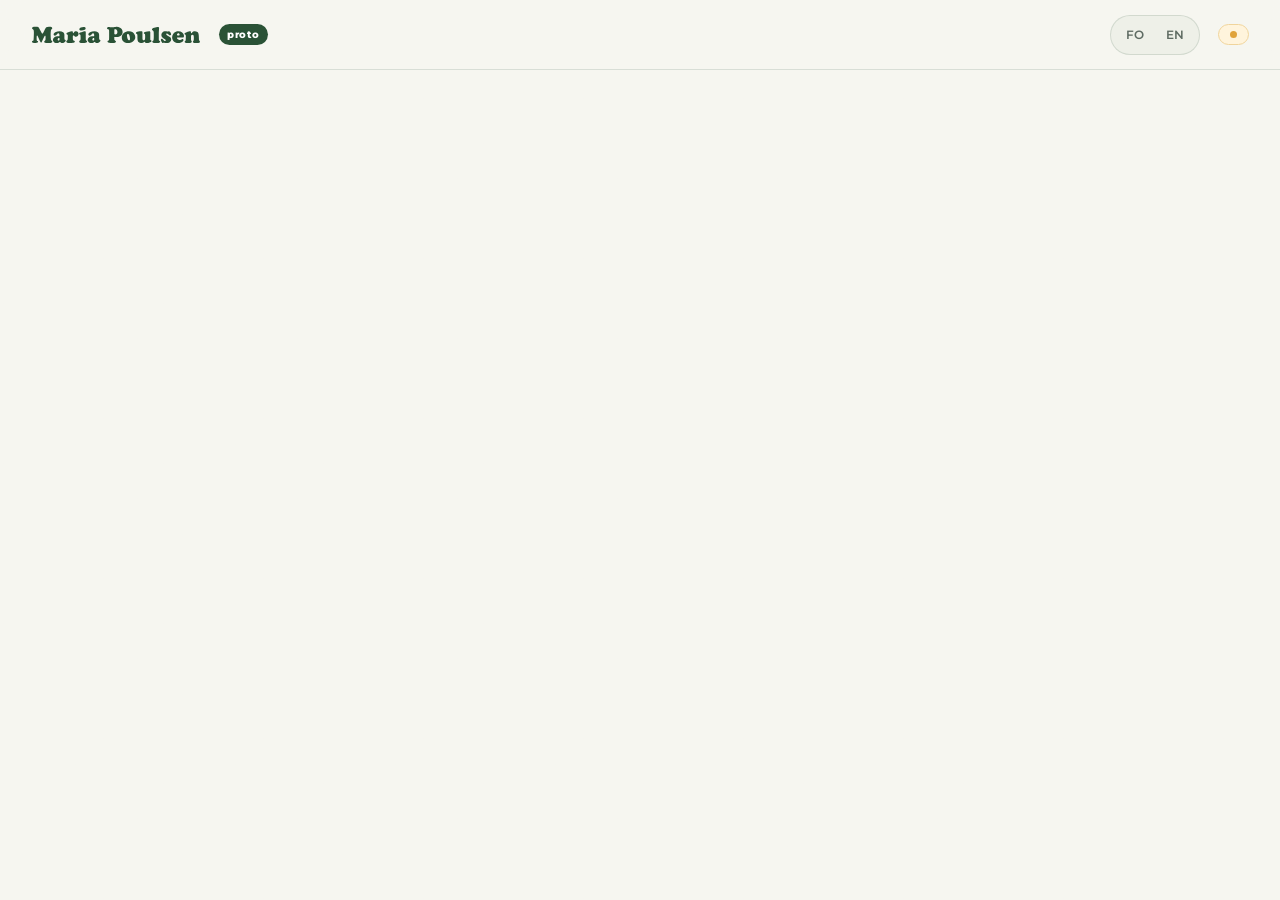
==== commit 030153d4: "Native Faroese UI texts (validated) + hosted-prototype offline text (1/2)" ====
--- a/tilbod.html
+++ b/tilbod.html
@@ -17,7 +17,7 @@
 <link rel="icon" type="image/svg+xml" href="icons/icon.svg">
 <link rel="icon" type="image/png" sizes="192x192" href="[data-uri]">
 <link rel="apple-touch-icon" sizes="180x180" href="[data-uri]">
-<title>Tilboð · Maria Poulsen (dømi)</title>
+<title>Tilboð · Maria Poulsen (Dømi)</title>
 <link rel="stylesheet" href="css/fonts.css">
 <link rel="stylesheet" href="css/app.css">
 </head>
@@ -63,7 +63,7 @@
 <div class="osum" id="osum"></div>
 <button class="chatfab" id="chatFab"><span class="dt"></span><span data-t="chatFab"></span></button>
 <div class="modal" id="modal"><div class="mbox" id="mbox"></div></div>
-<noscript>Javascript er neyðugt.</noscript>
+<noscript>JavaScript er neyðugt.</noscript>
 <script src="js/assets.js"></script>
 <script src="js/db.js"></script>
 <script src="js/api.js"></script>
